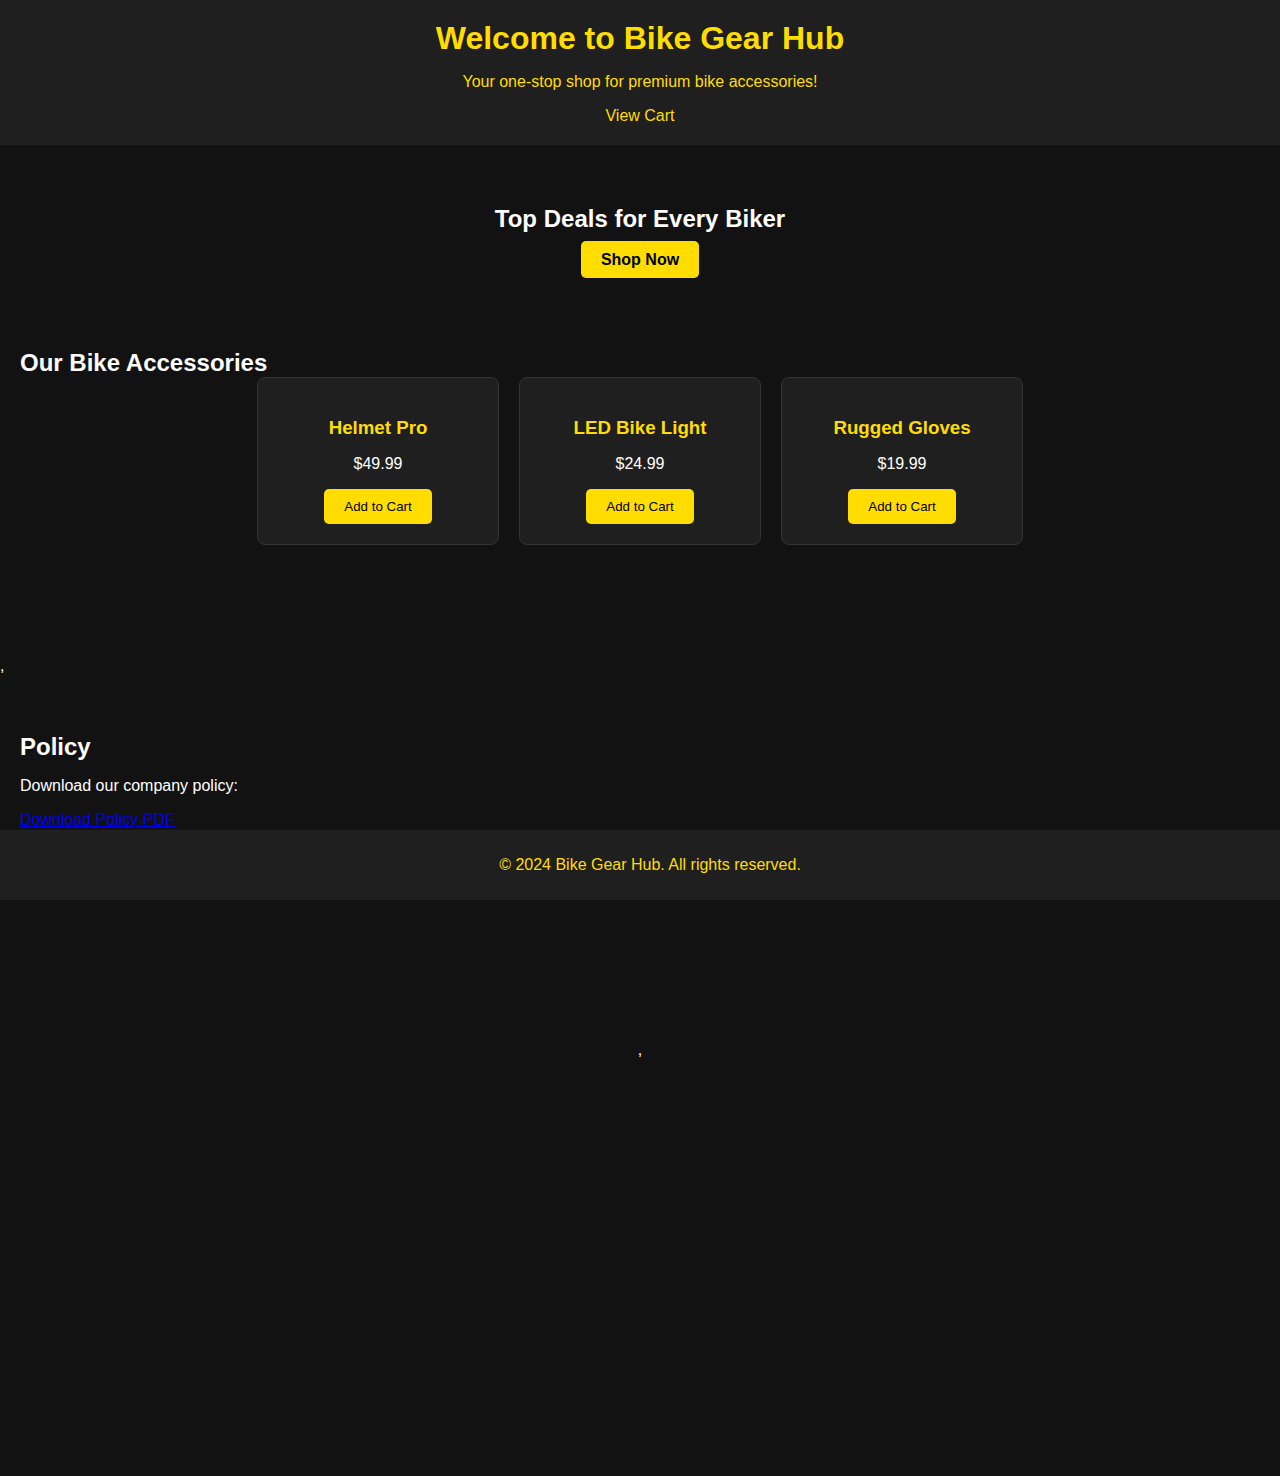
==== index.html @ c2ac7930 "Update index.html" ====
<!DOCTYPE html>
<html lang="en">
<head>
   <!-- Google tag (gtag.js) -->
<script async src="https://www.googletagmanager.com/gtag/js?id=G-HLMX13SL10"></script>
<script>
  window.dataLayer = window.dataLayer || [];
  function gtag(){dataLayer.push(arguments);}
  gtag('js', new Date());

  gtag('config', 'G-HLMX13SL10');
</script>
   <!-- Google Tag Manager -->
<script>(function(w,d,s,l,i){w[l]=w[l]||[];w[l].push({'gtm.start':
new Date().getTime(),event:'gtm.js'});var f=d.getElementsByTagName(s)[0],
j=d.createElement(s),dl=l!='dataLayer'?'&l='+l:'';j.async=true;j.src=
'https://www.googletagmanager.com/gtm.js?id='+i+dl;f.parentNode.insertBefore(j,f);
})(window,document,'script','dataLayer','GTM-PGJ66V2P');</script>
<!-- End Google Tag Manager -->
    <meta charset="UTF-8">
    <meta name="viewport" content="width=device-width, initial-scale=1.0">
    <title>Bike Accessories Store</title>
    <link rel="stylesheet" href="styles.css">
    <script defer src="script.js"></script>
    
</head>
<body>
    <!-- Google Tag Manager (noscript) -->
<noscript><iframe src="https://www.googletagmanager.com/ns.html?id=GTM-PGJ66V2P"
height="0" width="0" style="display:none;visibility:hidden"></iframe></noscript>
<!-- End Google Tag Manager (noscript) -->
    <!-- Header Section -->
    <header>
        <h1>Welcome to Bike Gear Hub</h1>
        <p>Your one-stop shop for premium bike accessories!</p>
        <nav>
            <a href="cart.html">View Cart</a>
        </nav>
    </header>

    <!-- Hero Section -->
    <section class="hero">
        <h2>Top Deals for Every Biker</h2><br>
        <a href="#products" class="shop-now">Shop Now</a>
    </section>

    <!-- Product Categories -->
    <section id="products">
        <h2>Our Bike Accessories</h2>
        <div class="product-grid">
            <div class="product-card">
                <h3>Helmet Pro</h3>
                <p>$49.99</p>
                <button class="add-to-cart" data-product="Helmet Pro" data-price="49.99">Add to Cart</button>
            </div>
            <div class="product-card">
                <h3>LED Bike Light</h3>
                <p>$24.99</p>
                <button class="add-to-cart" data-product="LED Bike Light" data-price="24.99">Add to Cart</button>
            </div>
            <div class="product-card">
                <h3>Rugged Gloves</h3>
                <p>$19.99</p>
                <button class="add-to-cart" data-product="Rugged Gloves" data-price="19.99">Add to Cart</button>
            </div>
        </div>
    </section>

     <br><br><br><br>,<br><br><!-- Downloadable Policy Section -->
    <section id="policy">
        <h2>Policy</h2>
        <p>Download our company policy:</p>
        <a href="down_load.jpeg" download>Download Policy PDF</a>
    </section>

    <!-- Video Section -->
    <section class="video-section">
        <section class="video-section">
        
            <br><br><br><br>,<br><br><iframe width="560" height="315" src="https://www.youtube.com/embed/ahX6w5NKbgI?si=bEsfKwMXDdtKkTbl" title="YouTube video player" frameborder="0" allow="accelerometer; autoplay; clipboard-write; encrypted-media; gyroscope; picture-in-picture; web-share" referrerpolicy="strict-origin-when-cross-origin" allowfullscreen></iframe>

    </section>
    </section>

    <!-- Footer -->
    <footer>
        <p>&copy; 2024 Bike Gear Hub. All rights reserved.</p>
    </footer>
</body>
</html>
---- styles.css ----
/* General Styles */
body {
    font-family: 'Verdana', sans-serif;
    margin: 0;
    padding: 0;
    background-color: #121212;
    color: #ffffff;
}

header {
    background-color: #1f1f1f;
    color: #ffdd00;
    padding: 20px;
    text-align: center;
}

h1, h2 {
    margin: 0;
}

nav a {
    color: #ffdd00;
    text-decoration: none;
    padding: 10px;
}

section {
    padding: 20px;
    margin: 20px 0;
}

footer {
    background-color: #1f1f1f;
    color: #ffdd00;
    text-align: center;
    padding: 10px;
    position: absolute;
    bottom: 0;
    width: 100%;
}

/* Hero Section */
.hero {
    background-image: url('hero-bg.jpg');
    color: #ffffff;
    text-align: center;
    padding: 40px;
    border-radius: 8px;
    margin-bottom: 20px;
    background-size: cover;
}

.shop-now {
    background-color: #ffdd00;
    color: #000000;
    padding: 10px 20px;
    text-decoration: none;
    font-weight: bold;
    border-radius: 5px;
}

.shop-now:hover {
    background-color: #ff4500;
    color: #ffffff;
}

/* Product Section */
.product-grid {
    display: flex;
    gap: 20px;
    justify-content: center;
    align-items: center;
}

.product-card {
    background-color: #1f1f1f;
    padding: 20px;
    border: 1px solid #333333;
    text-align: center;
    width: 200px;
    border-radius: 8px;
}

.product-card h3 {
    margin-bottom: 10px;
    color: #ffdd00;
}

.product-card p {
    color: #ffffff;
}

.product-card button {
    background-color: #ffdd00;
    color: #000000;
    padding: 10px 20px;
    border: none;
    cursor: pointer;
    border-radius: 5px;
}

.product-card button:hover {
    background-color: #ff4500;
    color: #ffffff;
}

/* Video Section */
.video-section {
    text-align: center;
    margin-top: 40px;
}

/* Cart & Payment Pages */
.cart, .payment, .thank-you {
    text-align: center;
}

.cart-item {
    margin-bottom: 20px;
}

.checkout-btn, .continue-shopping {
    background-color: #ffdd00;
    color: #000000;
    padding: 10px 20px;
    text-decoration: none;
    border-radius: 5px;
}

form {
    display: grid;
    gap: 10px;
}

form label {
    font-size: 14px;
}

form input {
    padding: 8px;
}

/* Add styles for the cart */
.cart-container {
    padding: 20px;
    border: 1px solid #333333;
    background-color: #1f1f1f;
    min-height: 200px;
    text-align: center;
}

.clear-cart-btn {
    background-color: #ff4500;
    color: white;
    border: none;
    padding: 10px 20px;
    cursor: pointer;
    font-size: 16px;
    margin-top: 20px;
}

.clear-cart-btn:hover {
    background-color: #e60000;
}
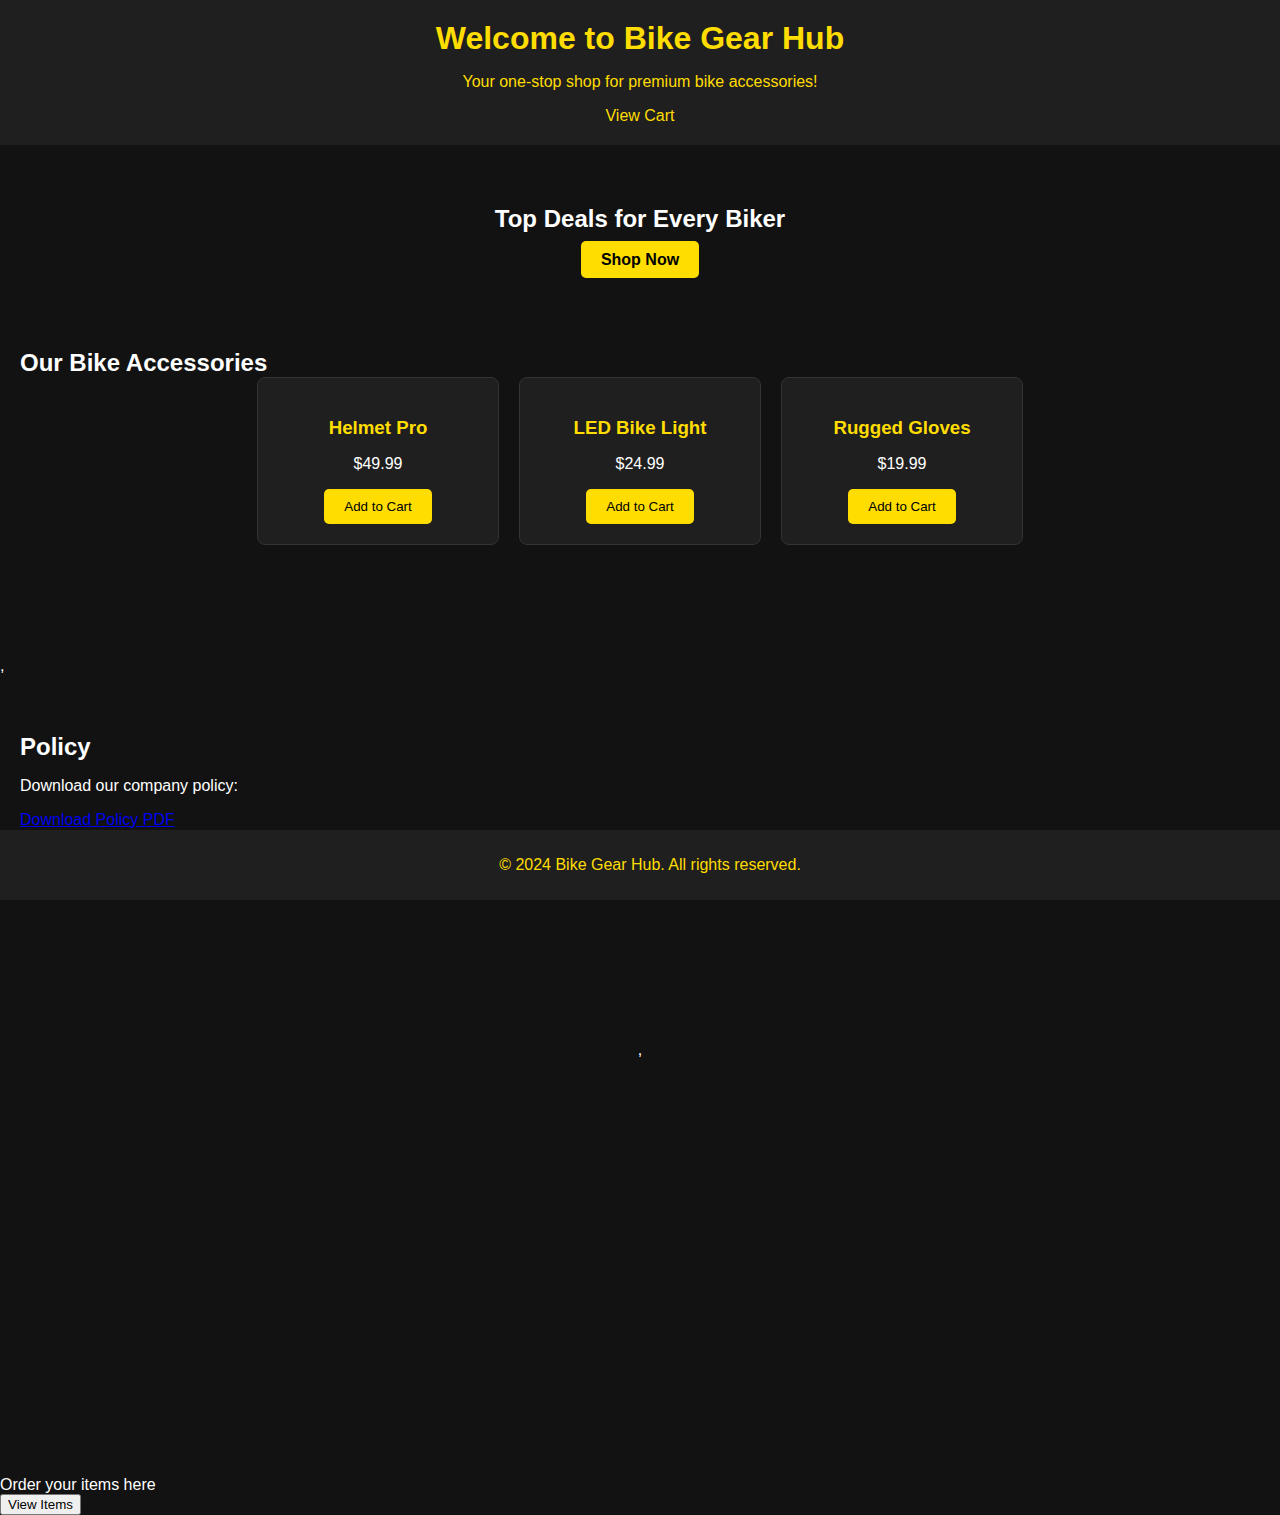
==== commit 5eda3a5e: "Update index.html" ====
--- a/index.html
+++ b/index.html
@@ -1,6 +1,17 @@
 <!DOCTYPE html>
 <html lang="en">
 <head>
+
+   <!-- Google tag (gtag.js) -->
+    <script async src="https://www.googletagmanager.com/gtag/js?id=G-6HSK57N6LX"></script>
+    <script>
+        window.dataLayer = window.dataLayer || [];
+        function gtag(){dataLayer.push(arguments);}
+        gtag('js', new Date());
+
+        gtag('config', 'G-6HSK57N6LX');
+    </script>
+
    <!-- Google tag (gtag.js) -->
 <script async src="https://www.googletagmanager.com/gtag/js?id=G-HLMX13SL10"></script>
 <script>
@@ -82,9 +93,44 @@
     </section>
     </section>
 
+    <div>Order your items here</div>
+    <button> View Items</button>
+
+
+
     <!-- Footer -->
     <footer>
         <p>&copy; 2024 Bike Gear Hub. All rights reserved.</p>
     </footer>
+
+       <script>
+  gtag("event", "view_item_list", {
+  item_list_id: "related_products",
+  item_list_name: "Related products",
+  items: [
+        // If someone purchases more than one item,
+        // you can add those items to the items array
+         {
+          item_id: "SKU_12345",
+          item_name: "Stan and Friends Tee",
+          affiliation: "Google Merchandise Store",
+          coupon: "SUMMER_FUN",
+          discount: 2.22,
+          index: 0,
+          item_brand: "Google",
+          item_category: "Apparel",
+          item_category2: "Adult",
+          item_category3: "Shirts",
+          item_category4: "Crew",
+          item_category5: "Short sleeve",
+          item_list_id: "related_products",
+          item_list_name: "Related Products",
+          item_variant: "green",
+          location_id: "ChIJIQBpAG2ahYAR_6128GcTUEo",
+          price: 10.01,
+          quantity: 3
+        }]
+    });
+    </script>
 </body>
 </html>
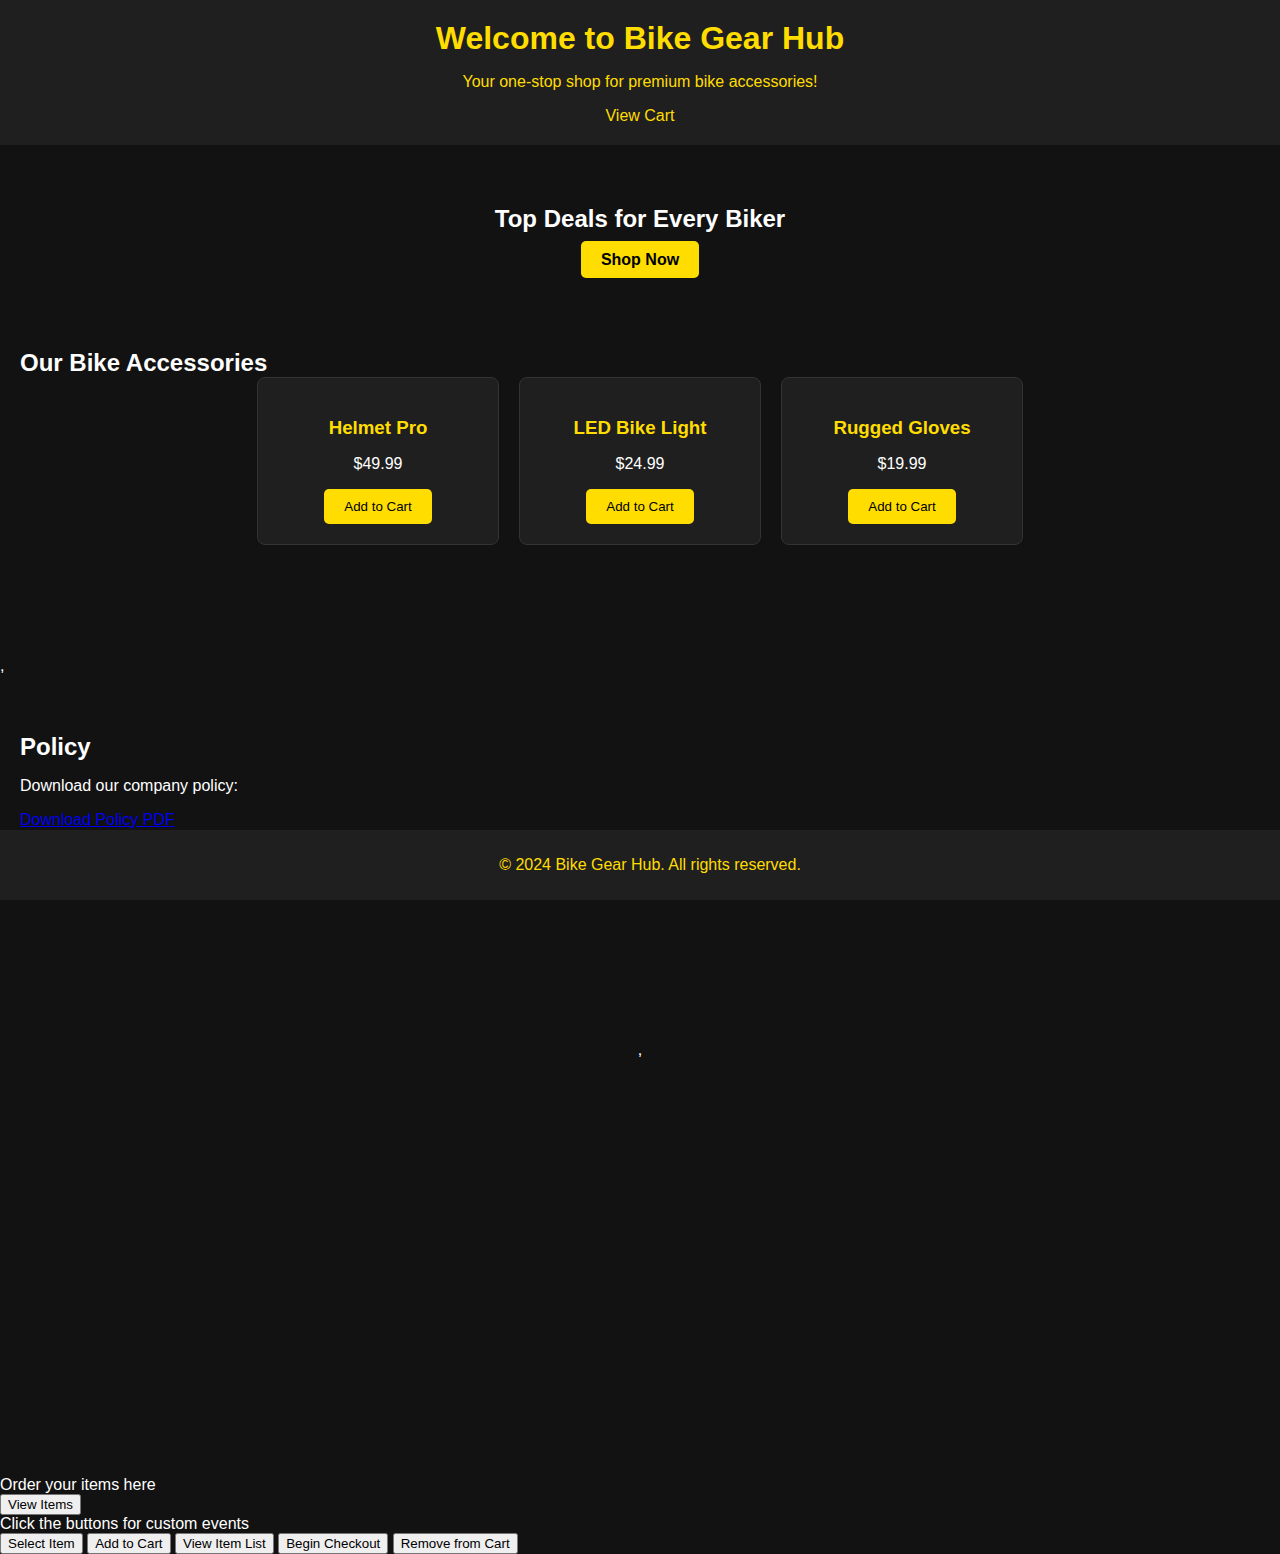
==== commit ee12d1f7: "Update index.html" ====
--- a/index.html
+++ b/index.html
@@ -102,34 +102,172 @@
     <footer>
         <p>&copy; 2024 Bike Gear Hub. All rights reserved.</p>
     </footer>
-
-       <script>
-  gtag("event", "view_item_list", {
-  item_list_id: "related_products",
-  item_list_name: "Related products",
-  items: [
-        // If someone purchases more than one item,
-        // you can add those items to the items array
-         {
-          item_id: "SKU_12345",
-          item_name: "Stan and Friends Tee",
-          affiliation: "Google Merchandise Store",
-          coupon: "SUMMER_FUN",
-          discount: 2.22,
-          index: 0,
-          item_brand: "Google",
-          item_category: "Apparel",
-          item_category2: "Adult",
-          item_category3: "Shirts",
-          item_category4: "Crew",
-          item_category5: "Short sleeve",
-          item_list_id: "related_products",
-          item_list_name: "Related Products",
-          item_variant: "green",
-          location_id: "ChIJIQBpAG2ahYAR_6128GcTUEo",
-          price: 10.01,
-          quantity: 3
-        }]
+</body>
+</html>
+
+
+
+
+
+
+
+
+<!DOCTYPE html>
+<html lang="en">
+<head>
+    <!-- Google tag (gtag.js) -->
+    <script async src="https://www.googletagmanager.com/gtag/js?id=G-6HSK57N6LX"></script>
+    <script>
+        window.dataLayer = window.dataLayer || [];
+        function gtag(){dataLayer.push(arguments);}
+        gtag('js', new Date());
+
+        gtag('config', 'G-6HSK57N6LX', { 'debug_mode': true });
+    </script>
+</head>
+<body>
+    <div>Click the buttons for custom events</div>
+
+    <!-- Select Item button -->
+    <button id="select-item">Select Item</button>
+
+    <!-- Add to Cart button -->
+    <button id="add-to-cart">Add to Cart</button>
+
+    <!-- View Item List button -->
+    <button id="view-item-list">View Item List</button>
+
+    <!-- Begin Checkout button -->
+    <button id="begin-checkout">Begin Checkout</button>
+
+    <!-- Remove from Cart button -->
+    <button id="remove-from-cart">Remove from Cart</button>
+
+    <script>
+    // Event for selecting an item
+    document.getElementById("select-item").addEventListener("click", function () {
+        gtag("event", "select_item", {
+            item_list_id: "bestsellers",
+            item_list_name: "Popular Accessories",
+            items: [
+            {
+              item_id: "accessory_01",
+              item_name: "Mountain Bike Helmet",
+              affiliation: "ExSite",
+              coupon: "SPRING_SALE",
+              discount: 5.00,
+              index: 0,
+              item_brand: "ExSite",
+              item_category: "Helmets",
+              item_category2: "Safety Gear",
+              item_category3: "Bike Accessories",
+              item_variant: "Black",
+              location_id: "ChIJIQBpAG2ahYAR_6128GcTUEo",
+              price: 59.99,
+              quantity: 1
+            }]
+        });
+    });
+
+    // Event for adding an item to the cart
+    document.getElementById("add-to-cart").addEventListener("click", function () {
+        gtag("event", "add_to_cart", {
+            currency: "USD",
+            value: 59.99,
+            items: [
+            {
+              item_id: "accessory_01",
+              item_name: "Mountain Bike Helmet",
+              affiliation: "ExSite",
+              coupon: "SPRING_SALE",
+              discount: 5.00,
+              index: 0,
+              item_brand: "ExSite",
+              item_category: "Helmets",
+              item_category2: "Safety Gear",
+              item_category3: "Bike Accessories",
+              item_variant: "Black",
+              location_id: "ChIJIQBpAG2ahYAR_6128GcTUEo",
+              price: 59.99,
+              quantity: 1
+            }]
+        });
+    });
+
+    // Event for viewing an item list
+    document.getElementById("view-item-list").addEventListener("click", function () {
+        gtag("event", "view_item_list", {
+            item_list_id: "bestsellers",
+            item_list_name: "Popular Accessories",
+            items: [
+            {
+              item_id: "accessory_01",
+              item_name: "Mountain Bike Helmet",
+              affiliation: "ExSite",
+              coupon: "SPRING_SALE",
+              discount: 5.00,
+              index: 0,
+              item_brand: "ExSite",
+              item_category: "Helmets",
+              item_category2: "Safety Gear",
+              item_category3: "Bike Accessories",
+              item_variant: "Black",
+              location_id: "ChIJIQBpAG2ahYAR_6128GcTUEo",
+              price: 59.99,
+              quantity: 1
+            }]
+        });
+    });
+
+    // Event for beginning checkout process
+    document.getElementById("begin-checkout").addEventListener("click", function () {
+        gtag("event", "begin_checkout", {
+            currency: "USD",
+            value: 59.99,
+            coupon: "SPRING_SALE",
+            items: [
+            {
+              item_id: "accessory_01",
+              item_name: "Mountain Bike Helmet",
+              affiliation: "ExSite",
+              coupon: "SPRING_SALE",
+              discount: 5.00,
+              index: 0,
+              item_brand: "ExSite",
+              item_category: "Helmets",
+              item_category2: "Safety Gear",
+              item_category3: "Bike Accessories",
+              item_variant: "Black",
+              location_id: "ChIJIQBpAG2ahYAR_6128GcTUEo",
+              price: 59.99,
+              quantity: 1
+            }]
+        });
+    });
+
+    // Event for removing an item from the cart
+    document.getElementById("remove-from-cart").addEventListener("click", function () {
+        gtag("event", "remove_from_cart", {
+            currency: "USD",
+            value: 59.99,
+            items: [
+            {
+              item_id: "accessory_01",
+              item_name: "Mountain Bike Helmet",
+              affiliation: "ExSite",
+              coupon: "SPRING_SALE",
+              discount: 5.00,
+              index: 0,
+              item_brand: "ExSite",
+              item_category: "Helmets",
+              item_category2: "Safety Gear",
+              item_category3: "Bike Accessories",
+              item_variant: "Black",
+              location_id: "ChIJIQBpAG2ahYAR_6128GcTUEo",
+              price: 59.99,
+              quantity: 1
+            }]
+        });
     });
     </script>
 </body>
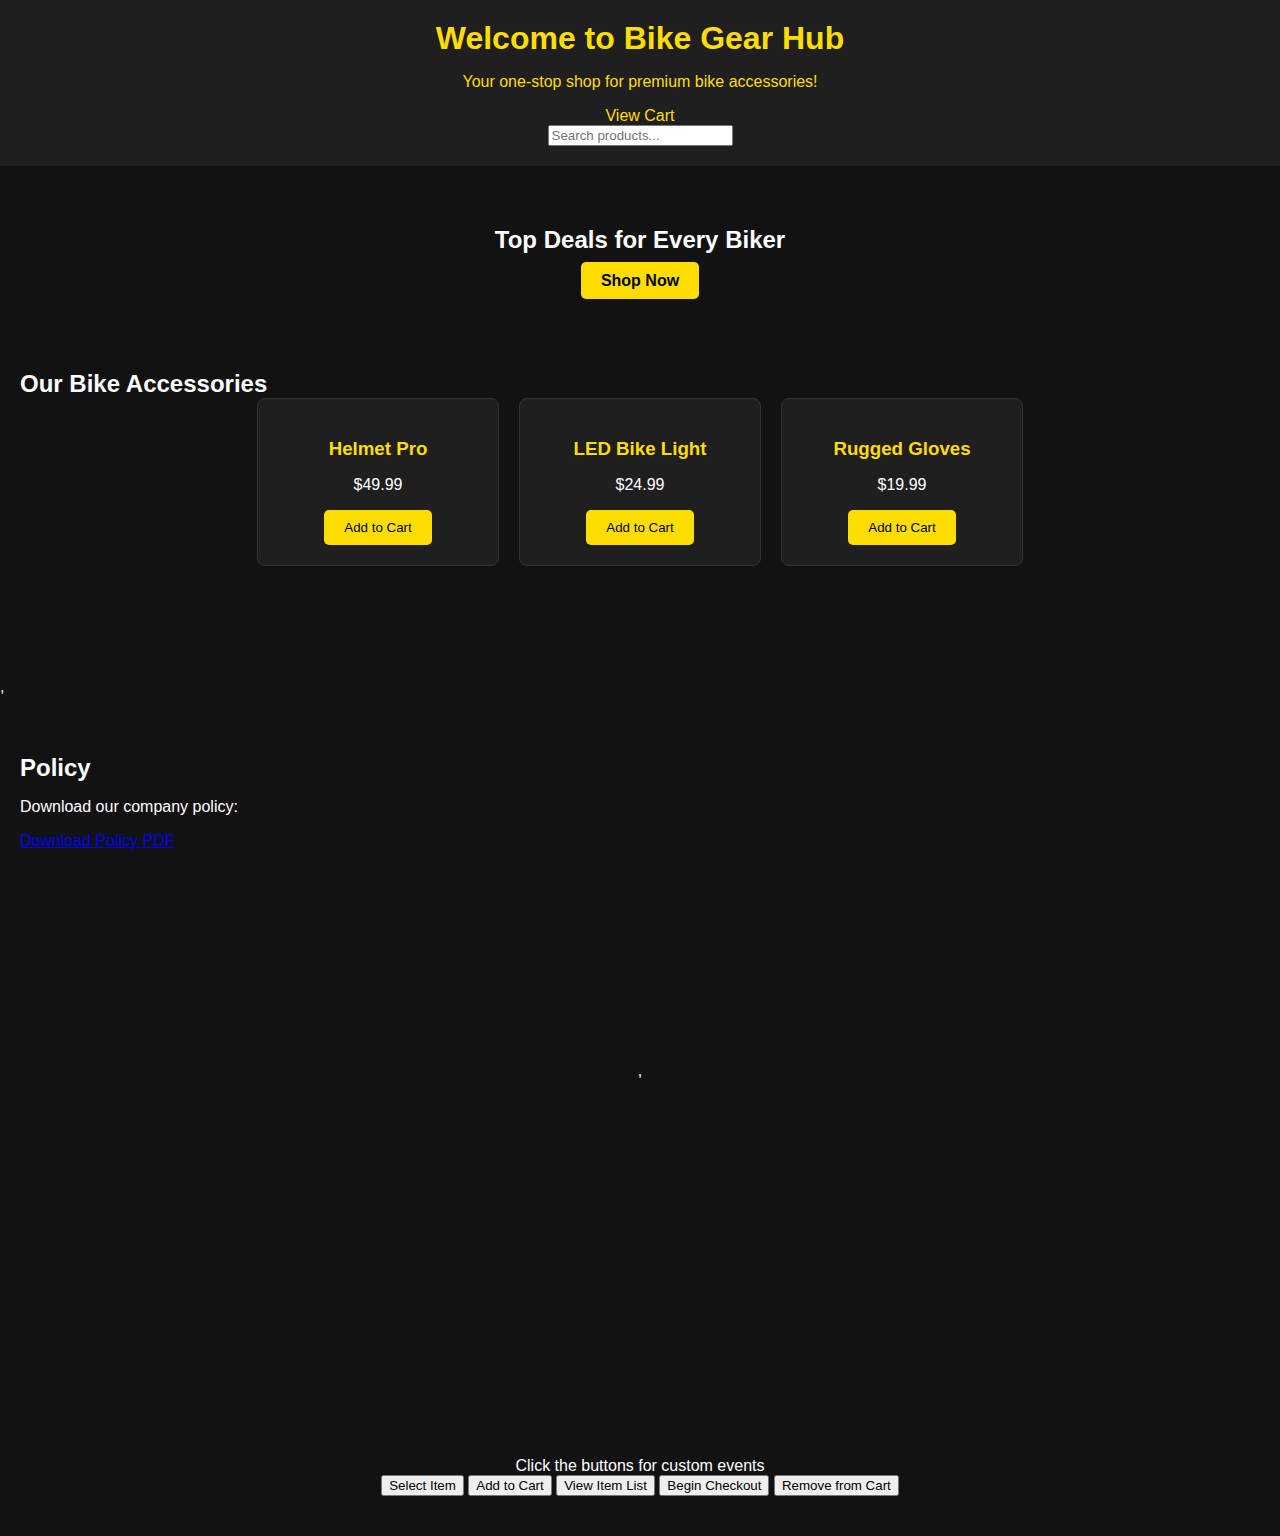
==== commit 2ccef56d: "Update index.html" ====
--- a/index.html
+++ b/index.html
@@ -33,20 +33,36 @@
     <title>Bike Accessories Store</title>
     <link rel="stylesheet" href="styles.css">
     <script defer src="script.js"></script>
-    
+
+   <!-- Start VWO Async SmartCode -->
+<link rel="preconnect" href="https://dev.visualwebsiteoptimizer.com" />
+<script type='text/javascript' id='vwoCode'>
+window._vwo_code || (function() {
+var account_id=973080,
+version=2.1,
+settings_tolerance=2000,
+hide_element='body',
+hide_element_style = 'opacity:0 !important;filter:alpha(opacity=0) !important;background:none !important;transition:none !important;',
+/* DO NOT EDIT BELOW THIS LINE */
+f=false,w=window,d=document,v=d.querySelector('#vwoCode'),cK='_vwo_'+account_id+'_settings',cc={};try{var c=JSON.parse(localStorage.getItem('_vwo_'+account_id+'_config'));cc=c&&typeof c==='object'?c:{}}catch(e){}var stT=cc.stT==='session'?w.sessionStorage:w.localStorage;code={nonce:v&&v.nonce,use_existing_jquery:function(){return typeof use_existing_jquery!=='undefined'?use_existing_jquery:undefined},library_tolerance:function(){return typeof library_tolerance!=='undefined'?library_tolerance:undefined},settings_tolerance:function(){return cc.sT||settings_tolerance},hide_element_style:function(){return'{'+(cc.hES||hide_element_style)+'}'},hide_element:function(){if(performance.getEntriesByName('first-contentful-paint')[0]){return''}return typeof cc.hE==='string'?cc.hE:hide_element},getVersion:function(){return version},finish:function(e){if(!f){f=true;var t=d.getElementById('_vis_opt_path_hides');if(t)t.parentNode.removeChild(t);if(e)(new Image).src='https://dev.visualwebsiteoptimizer.com/ee.gif?a='+account_id+e}},finished:function(){return f},addScript:function(e){var t=d.createElement('script');t.type='text/javascript';if(e.src){t.src=e.src}else{t.text=e.text}v&&t.setAttribute('nonce',v.nonce);d.getElementsByTagName('head')[0].appendChild(t)},load:function(e,t){var n=this.getSettings(),i=d.createElement('script'),r=this;t=t||{};if(n){i.textContent=n;d.getElementsByTagName('head')[0].appendChild(i);if(!w.VWO||VWO.caE){stT.removeItem(cK);r.load(e)}}else{var o=new XMLHttpRequest;o.open('GET',e,true);o.withCredentials=!t.dSC;o.responseType=t.responseType||'text';o.onload=function(){if(t.onloadCb){return t.onloadCb(o,e)}if(o.status===200||o.status===304){_vwo_code.addScript({text:o.responseText})}else{_vwo_code.finish('&e=loading_failure:'+e)}};o.onerror=function(){if(t.onerrorCb){return t.onerrorCb(e)}_vwo_code.finish('&e=loading_failure:'+e)};o.send()}},getSettings:function(){try{var e=stT.getItem(cK);if(!e){return}e=JSON.parse(e);if(Date.now()>e.e){stT.removeItem(cK);return}return e.s}catch(e){return}},init:function(){if(d.URL.indexOf('__vwo_disable__')>-1)return;var e=this.settings_tolerance();w._vwo_settings_timer=setTimeout(function(){_vwo_code.finish();stT.removeItem(cK)},e);var t;if(this.hide_element()!=='body'){t=d.createElement('style');var n=this.hide_element(),i=n?n+this.hide_element_style():'',r=d.getElementsByTagName('head')[0];t.setAttribute('id','_vis_opt_path_hides');v&&t.setAttribute('nonce',v.nonce);t.setAttribute('type','text/css');if(t.styleSheet)t.styleSheet.cssText=i;else t.appendChild(d.createTextNode(i));r.appendChild(t)}else{t=d.getElementsByTagName('head')[0];var i=d.createElement('div');i.style.cssText='z-index: 2147483647 !important;position: fixed !important;left: 0 !important;top: 0 !important;width: 100% !important;height: 100% !important;background: white !important;';i.setAttribute('id','_vis_opt_path_hides');i.classList.add('_vis_hide_layer');t.parentNode.insertBefore(i,t.nextSibling)}var o=window._vis_opt_url||d.URL,s='https://dev.visualwebsiteoptimizer.com/j.php?a='+account_id+'&u='+encodeURIComponent(o)+'&vn='+version;if(w.location.search.indexOf('_vwo_xhr')!==-1){this.addScript({src:s})}else{this.load(s+'&x=true')}}};w._vwo_code=code;code.init();})();
+</script>
+<!-- End VWO Async SmartCode -->
 </head>
 <body>
     <!-- Google Tag Manager (noscript) -->
 <noscript><iframe src="https://www.googletagmanager.com/ns.html?id=GTM-PGJ66V2P"
 height="0" width="0" style="display:none;visibility:hidden"></iframe></noscript>
 <!-- End Google Tag Manager (noscript) -->
-    <!-- Header Section -->
+
+    <!-- Header Section with Search Bar -->
     <header>
         <h1>Welcome to Bike Gear Hub</h1>
         <p>Your one-stop shop for premium bike accessories!</p>
         <nav>
             <a href="cart.html">View Cart</a>
         </nav>
+        <!-- Search Bar -->
+        <input type="text" id="searchBar" placeholder="Search products..." onkeyup="searchProducts()" />
     </header>
 
     <!-- Hero Section -->
@@ -88,27 +104,27 @@
     <section class="video-section">
         <section class="video-section">
         
-            <br><br><br><br>,<br><br><iframe width="560" height="315" src="https://www.youtube.com/embed/ahX6w5NKbgI?si=bEsfKwMXDdtKkTbl" title="YouTube video player" frameborder="0" allow="accelerometer; autoplay; clipboard-write; encrypted-media; gyroscope; picture-in-picture; web-share" referrerpolicy="strict-origin-when-cross-origin" allowfullscreen></iframe>
-
-    </section>
-    </section>
-
-    <div>Order your items here</div>
-    <button> View Items</button>
-
-
-
-    <!-- Footer -->
-    <footer>
-        <p>&copy; 2024 Bike Gear Hub. All rights reserved.</p>
-    </footer>
+            <br><br><br><br>,<br><br><iframe width="560" height="315" src="https://www.youtube.com/embed/dQw4w9WgXcQ" title="YouTube video player" frameborder="0" allow="accelerometer; autoplay; clipboard-write; encrypted-media; gyroscope; picture-in-picture" allowfullscreen></iframe>
+
+</section>
+
+    <!-- JavaScript for Search Functionality -->
+    <script>
+        function searchProducts() {
+            let input = document.getElementById('searchBar').value.toLowerCase();
+            let productCards = document.querySelectorAll('.product-card');
+            productCards.forEach(card => {
+                let productName = card.querySelector('h3').textContent.toLowerCase();
+                if (productName.includes(input)) {
+                    card.style.display = '';
+                } else {
+                    card.style.display = 'none';
+                }
+            });
+        }
+    </script>
 </body>
 </html>
-
-
-
-
-
 
 
 
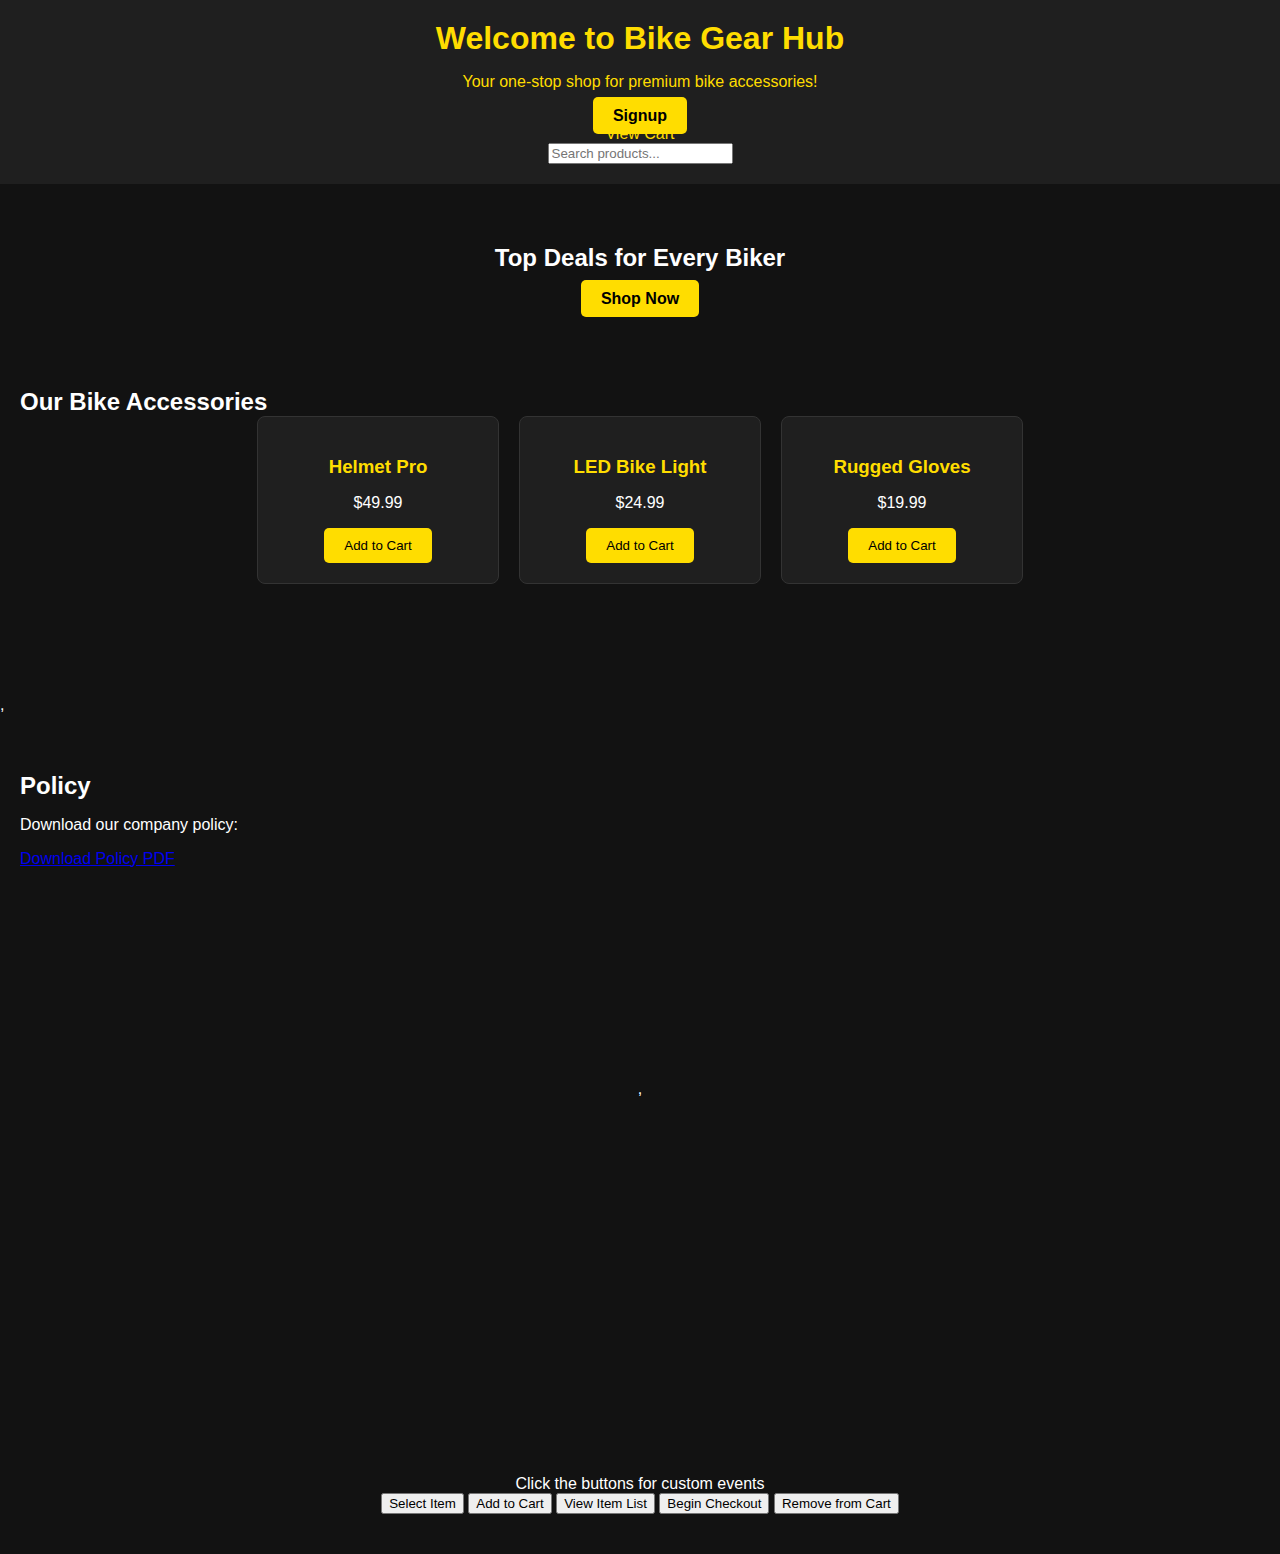
==== commit 4ed5035f: "Update index.html" ====
--- a/index.html
+++ b/index.html
@@ -58,6 +58,7 @@
     <header>
         <h1>Welcome to Bike Gear Hub</h1>
         <p>Your one-stop shop for premium bike accessories!</p>
+       <a href="signup.html" class="shop-now">Signup</a>
         <nav>
             <a href="cart.html">View Cart</a>
         </nav>
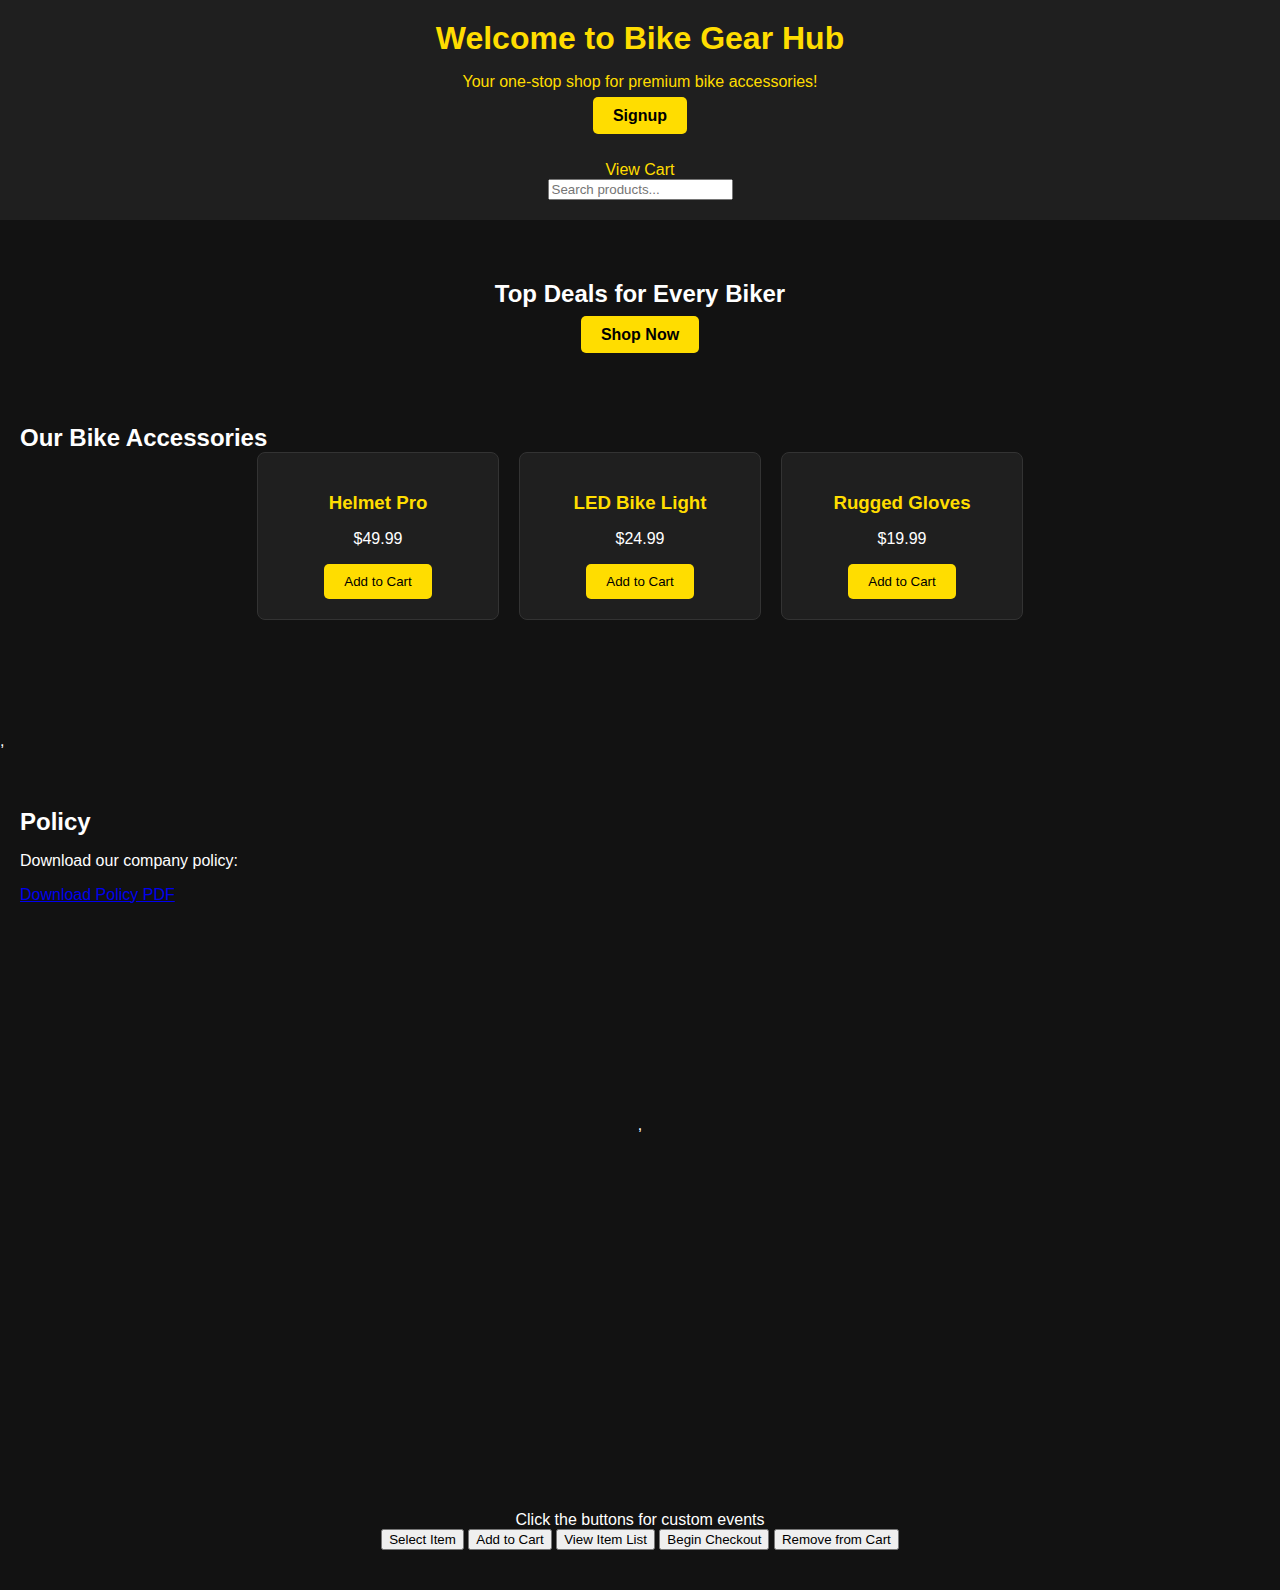
==== commit 83166735: "Update index.html" ====
--- a/index.html
+++ b/index.html
@@ -58,7 +58,7 @@
     <header>
         <h1>Welcome to Bike Gear Hub</h1>
         <p>Your one-stop shop for premium bike accessories!</p>
-       <a href="signup.html" class="shop-now">Signup</a>
+       <a href="signup.html" class="shop-now">Signup</a><br><br><br>
         <nav>
             <a href="cart.html">View Cart</a>
         </nav>
